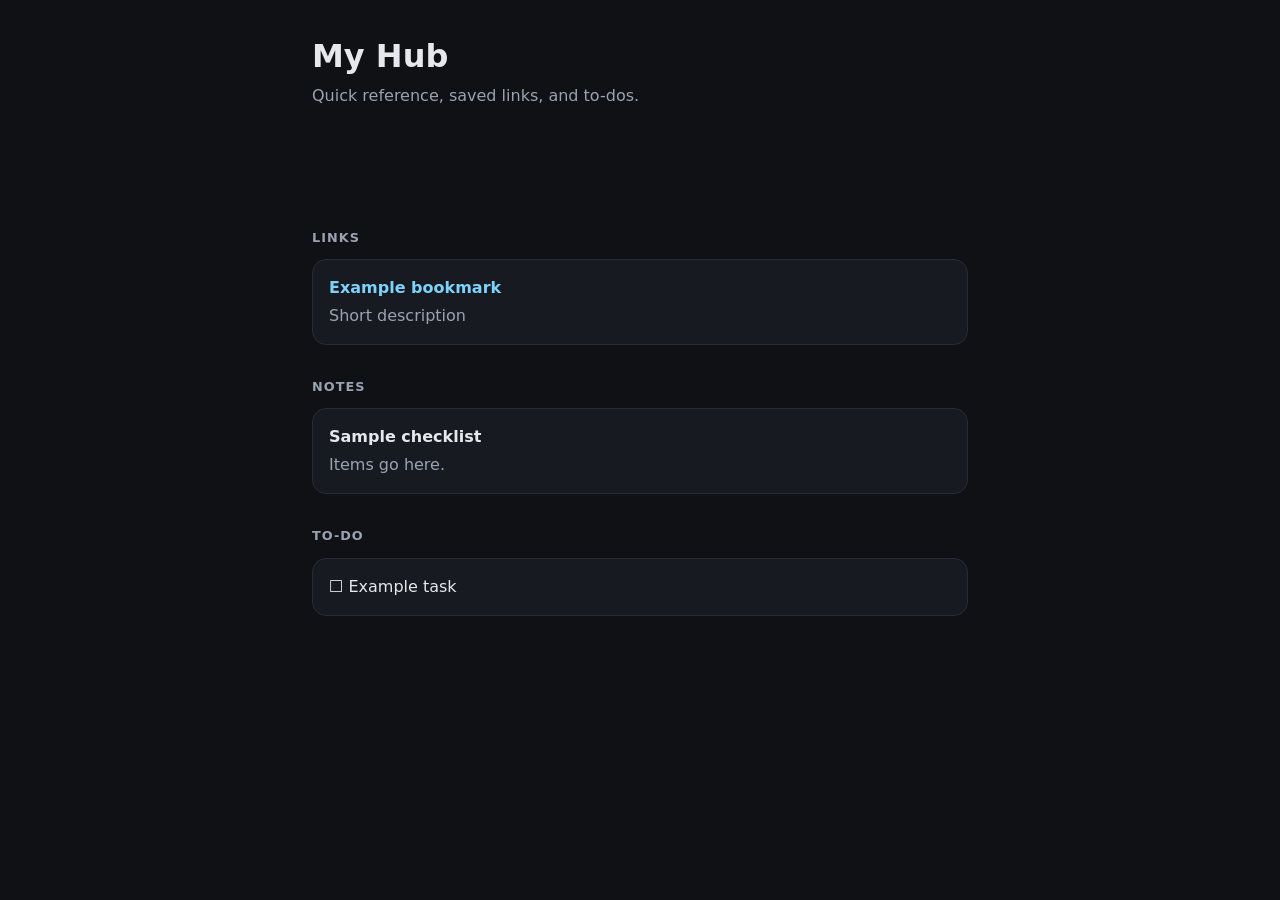
==== public/b.html @ d82dcb4c "Initial personal hub: two style previews" ====
<!doctype html><html lang="en"><head><meta charset="utf-8"><meta name="viewport" content="width=device-width,initial-scale=1"><title>Hub — Option B</title>
<style>
:root{--bg:#0f1115;--fg:#e6e8ec;--muted:#9aa3b2;--accent:#7dd3fc;--border:#262b35;--card:#171a21}
*{box-sizing:border-box}body{margin:0;font-family:system-ui,-apple-system,Segoe UI,Roboto,sans-serif;background:var(--bg);color:var(--fg);line-height:1.5}
header,main{max-width:720px;margin:0 auto;padding:clamp(16px,4vw,32px)}
h1{font-size:clamp(1.5rem,4vw,2rem);margin:0 0 4px}p.sub{color:var(--muted);margin:0 0 24px}
section{margin-top:32px}h2{font-size:.8rem;text-transform:uppercase;letter-spacing:.08em;color:var(--muted);margin:0 0 12px}
.card{background:var(--card);border:1px solid var(--border);border-radius:14px;padding:16px;margin-bottom:12px}
.card a{color:var(--accent);font-weight:600;text-decoration:none}.card a:focus-visible{outline:2px solid var(--accent);outline-offset:2px}
</style></head><body>
<header><h1>My Hub</h1><p class="sub">Quick reference, saved links, and to-dos.</p></header>
<main>
<section><h2>Links</h2><div class="card"><a href="#">Example bookmark</a><p class="sub" style="margin:4px 0 0">Short description</p></div></section>
<section><h2>Notes</h2><div class="card"><strong>Sample checklist</strong><p class="sub" style="margin:4px 0 0">Items go here.</p></div></section>
<section><h2>To-do</h2><div class="card">☐ Example task</div></section>
</main></body></html>
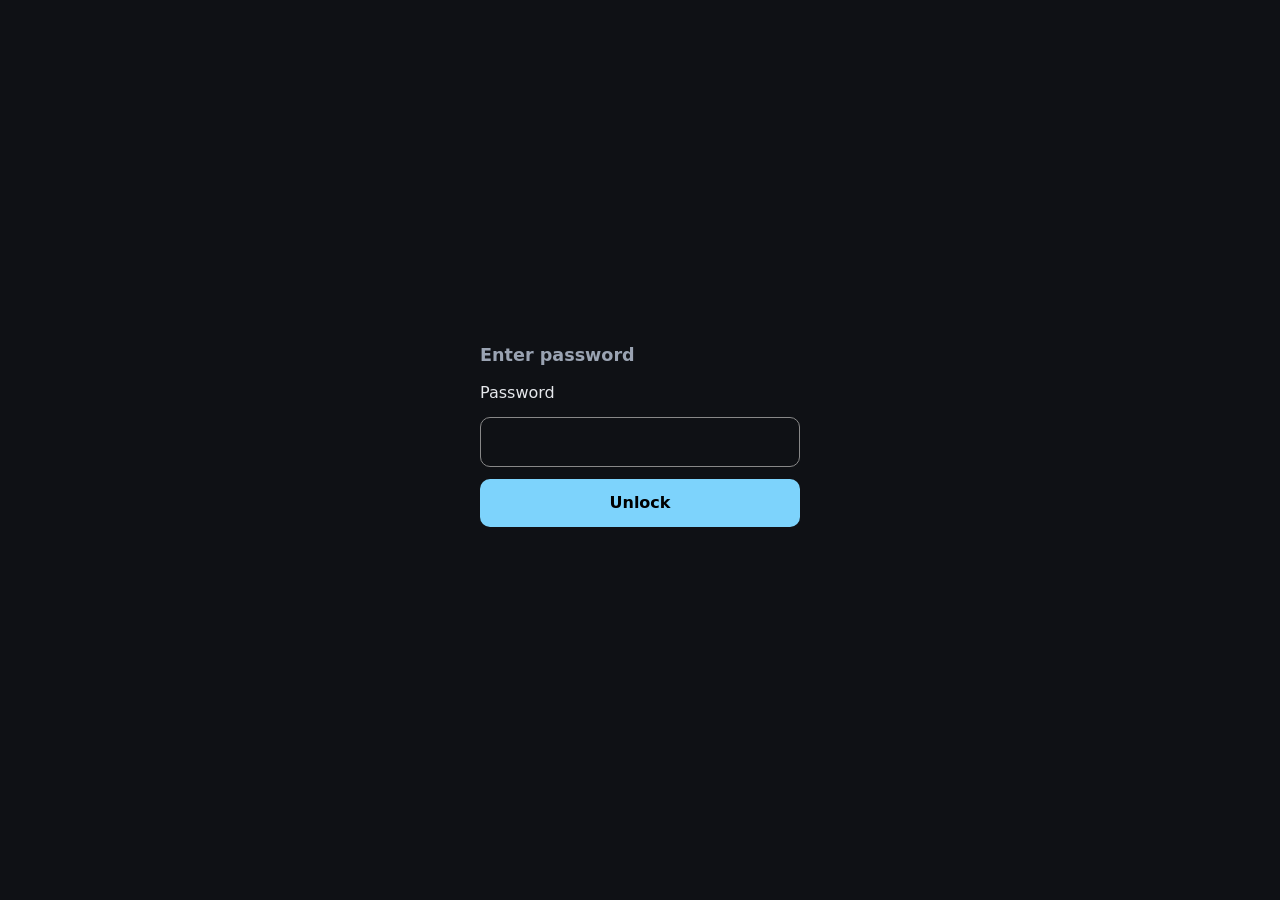
==== commit b3ab1de4: "Rebuild: Option A dashboard with client-side password gate" ====
--- a/public/b.html
+++ b/public/b.html
@@ -1,4 +1,4 @@
-<!doctype html><html lang="en"><head><meta charset="utf-8"><meta name="viewport" content="width=device-width,initial-scale=1"><title>Hub — Option B</title>
+<!doctype html><html lang="en"><head><meta charset="utf-8"><meta name="robots" content="noindex,nofollow"><meta name="viewport" content="width=device-width,initial-scale=1"><title>Hub — Option B</title>
 <style>
 :root{--bg:#0f1115;--fg:#e6e8ec;--muted:#9aa3b2;--accent:#7dd3fc;--border:#262b35;--card:#171a21}
 *{box-sizing:border-box}body{margin:0;font-family:system-ui,-apple-system,Segoe UI,Roboto,sans-serif;background:var(--bg);color:var(--fg);line-height:1.5}
@@ -8,6 +8,31 @@
 .card{background:var(--card);border:1px solid var(--border);border-radius:14px;padding:16px;margin-bottom:12px}
 .card a{color:var(--accent);font-weight:600;text-decoration:none}.card a:focus-visible{outline:2px solid var(--accent);outline-offset:2px}
 </style></head><body>
+<style>
+#gate{position:fixed;inset:0;background:var(--bg,#fafaf9);display:flex;align-items:center;justify-content:center;z-index:99;padding:16px}
+#gate form{display:flex;flex-direction:column;gap:12px;width:min(320px,100%)}
+#gate input{font:inherit;padding:12px;border-radius:10px;border:1px solid #888;background:transparent;color:inherit}
+#gate button{font:inherit;padding:12px;border-radius:10px;border:0;background:var(--accent);color:#000;font-weight:600;cursor:pointer;min-height:44px}
+#gate .err{color:#b91c1c;margin:0;min-height:1.2em}
+body.locked main,body.locked header{visibility:hidden}
+</style>
+<div id="gate" role="dialog" aria-modal="true" aria-labelledby="gate-t">
+<form id="gate-form"><h2 id="gate-t" style="text-transform:none;letter-spacing:0;font-size:1.1rem;margin:0">Enter password</h2>
+<label for="pw" class="sr">Password</label><input id="pw" type="password" autocomplete="current-password" required>
+<button type="submit">Unlock</button><p class="err" id="gate-err" role="alert"></p></form></div>
+<script>
+(async()=>{
+const H="743d81d8d2e10451a0b98ca3843e7c9b873c576d06c97a3dfabb41a962234f74";
+document.body.classList.add("locked");
+const f=document.getElementById("gate-form"),e=document.getElementById("gate-err");
+async function sha(s){const b=await crypto.subtle.digest("SHA-256",new TextEncoder().encode(s));return [...new Uint8Array(b)].map(x=>x.toString(16).padStart(2,"0")).join("")}
+if(sessionStorage.getItem("hub-ok")==="1"){document.getElementById("gate").remove();document.body.classList.remove("locked");return}
+f.addEventListener("submit",async ev=>{ev.preventDefault();const ok=(await sha(document.getElementById("pw").value))===H;
+if(ok){sessionStorage.setItem("hub-ok","1");document.getElementById("gate").remove();document.body.classList.remove("locked")}
+else{e.textContent="Wrong password.";document.getElementById("pw").select()}});
+})();
+</script>
+
 <header><h1>My Hub</h1><p class="sub">Quick reference, saved links, and to-dos.</p></header>
 <main>
 <section><h2>Links</h2><div class="card"><a href="#">Example bookmark</a><p class="sub" style="margin:4px 0 0">Short description</p></div></section>
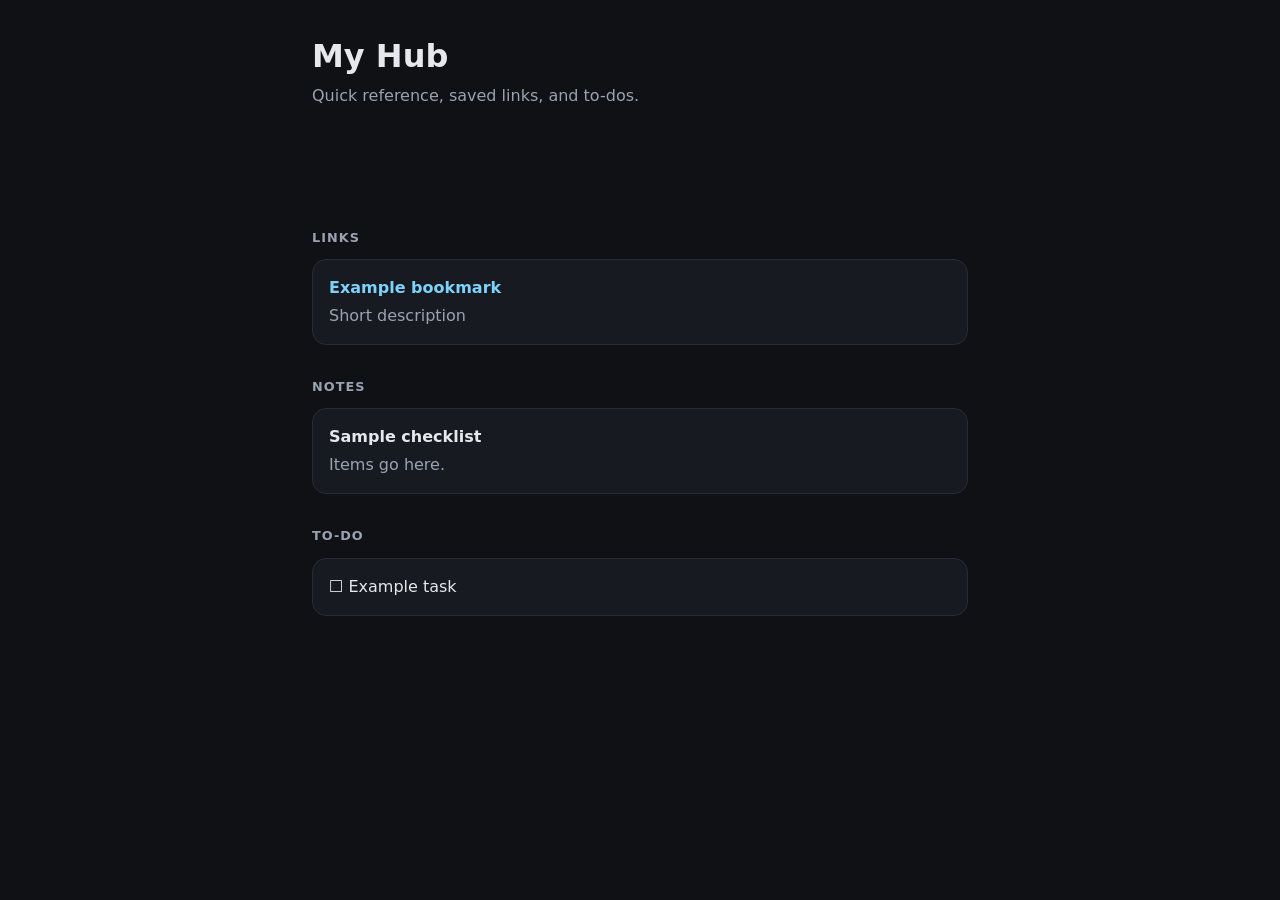
==== commit 72e9bf06: "Open the hub and give the book pipeline a Press layout. Co-authored-by: Cursor <cursoragent@cursor.c" ====
--- a/public/b.html
+++ b/public/b.html
@@ -8,31 +8,6 @@
 .card{background:var(--card);border:1px solid var(--border);border-radius:14px;padding:16px;margin-bottom:12px}
 .card a{color:var(--accent);font-weight:600;text-decoration:none}.card a:focus-visible{outline:2px solid var(--accent);outline-offset:2px}
 </style></head><body>
-<style>
-#gate{position:fixed;inset:0;background:var(--bg,#fafaf9);display:flex;align-items:center;justify-content:center;z-index:99;padding:16px}
-#gate form{display:flex;flex-direction:column;gap:12px;width:min(320px,100%)}
-#gate input{font:inherit;padding:12px;border-radius:10px;border:1px solid #888;background:transparent;color:inherit}
-#gate button{font:inherit;padding:12px;border-radius:10px;border:0;background:var(--accent);color:#000;font-weight:600;cursor:pointer;min-height:44px}
-#gate .err{color:#b91c1c;margin:0;min-height:1.2em}
-body.locked main,body.locked header{visibility:hidden}
-</style>
-<div id="gate" role="dialog" aria-modal="true" aria-labelledby="gate-t">
-<form id="gate-form"><h2 id="gate-t" style="text-transform:none;letter-spacing:0;font-size:1.1rem;margin:0">Enter password</h2>
-<label for="pw" class="sr">Password</label><input id="pw" type="password" autocomplete="current-password" required>
-<button type="submit">Unlock</button><p class="err" id="gate-err" role="alert"></p></form></div>
-<script>
-(async()=>{
-const H="743d81d8d2e10451a0b98ca3843e7c9b873c576d06c97a3dfabb41a962234f74";
-document.body.classList.add("locked");
-const f=document.getElementById("gate-form"),e=document.getElementById("gate-err");
-async function sha(s){const b=await crypto.subtle.digest("SHA-256",new TextEncoder().encode(s));return [...new Uint8Array(b)].map(x=>x.toString(16).padStart(2,"0")).join("")}
-if(sessionStorage.getItem("hub-ok")==="1"){document.getElementById("gate").remove();document.body.classList.remove("locked");return}
-f.addEventListener("submit",async ev=>{ev.preventDefault();const ok=(await sha(document.getElementById("pw").value))===H;
-if(ok){sessionStorage.setItem("hub-ok","1");document.getElementById("gate").remove();document.body.classList.remove("locked")}
-else{e.textContent="Wrong password.";document.getElementById("pw").select()}});
-})();
-</script>
-
 <header><h1>My Hub</h1><p class="sub">Quick reference, saved links, and to-dos.</p></header>
 <main>
 <section><h2>Links</h2><div class="card"><a href="#">Example bookmark</a><p class="sub" style="margin:4px 0 0">Short description</p></div></section>
